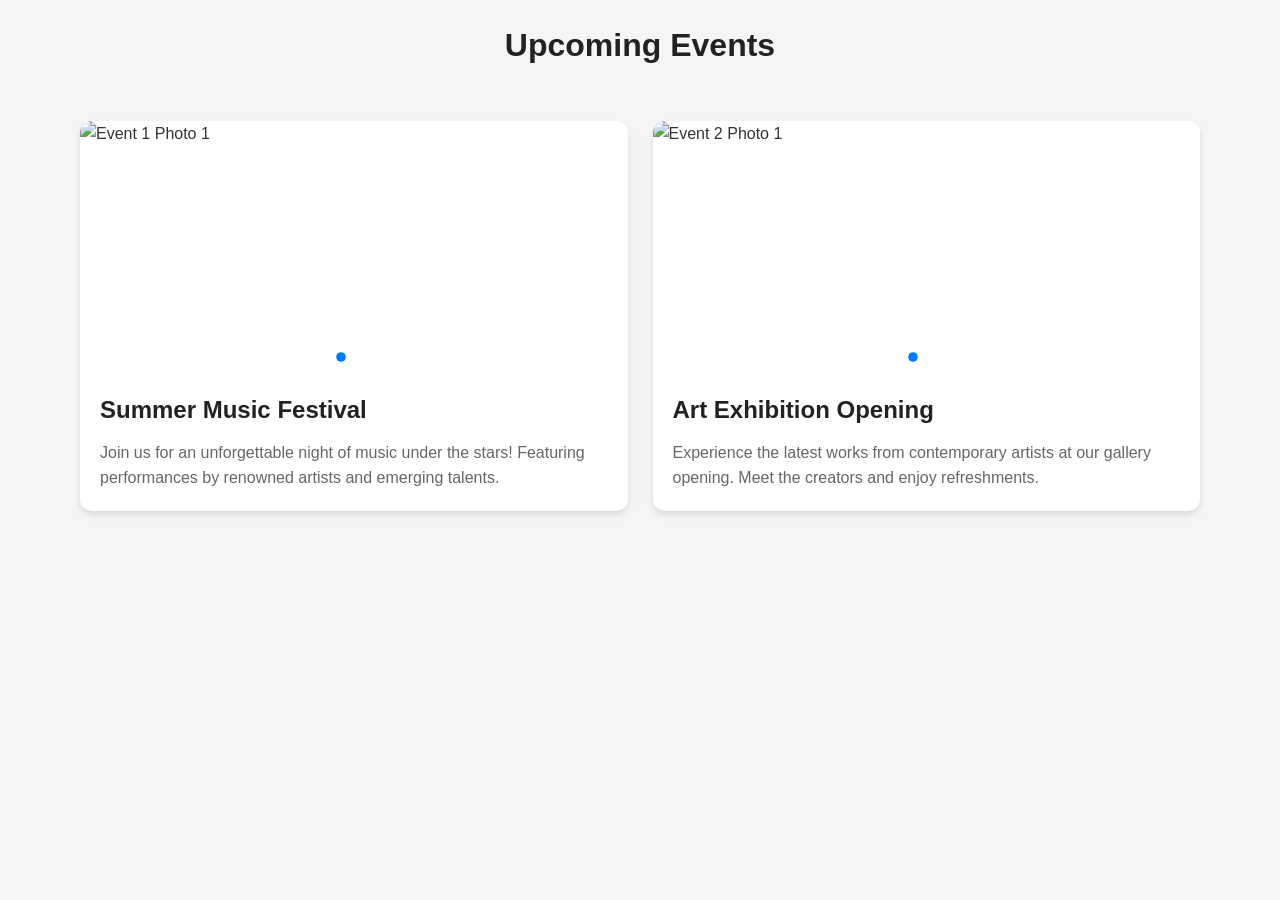
==== events.html @ f22ec2f0 "events.html" ====
<!DOCTYPE html>
<html lang="en">
<head>
    <meta charset="UTF-8">
    <meta name="viewport" content="width=device-width, initial-scale=1.0">
    <title>Events Page</title>
    <style>
        * {
            margin: 0;
            padding: 0;
            box-sizing: border-box;
        }

        body {
            font-family: Arial, sans-serif;
            line-height: 1.6;
            color: #333;
            background-color: #f5f5f5;
        }

        .container {
            max-width: 1200px;
            margin: 0 auto;
            padding: 20px;
        }

        h1 {
            text-align: center;
            margin-bottom: 30px;
            color: #222;
        }

        .events-grid {
            display: grid;
            grid-template-columns: repeat(auto-fit, minmax(300px, 1fr));
            gap: 25px;
            padding: 20px;
        }

        .event-card {
            background: white;
            border-radius: 12px;
            overflow: hidden;
            box-shadow: 0 4px 6px rgba(0, 0, 0, 0.1);
        }

        .event-carousel {
            position: relative;
            width: 100%;
            height: 250px;
            overflow: hidden;
        }

        .carousel-inner {
            display: flex;
            transition: transform 0.5s ease-in-out;
            height: 100%;
        }

        .carousel-item {
            min-width: 100%;
            height: 100%;
            position: relative;
        }

        .carousel-item img {
            width: 100%;
            height: 100%;
            object-fit: cover;
        }

        .carousel-controls {
            position: absolute;
            width: 100%;
            bottom: 10px;
            display: flex;
            justify-content: center;
            gap: 5px;
        }

        .control-dot {
            width: 8px;
            height: 8px;
            border-radius: 50%;
            background: white;
            cursor: pointer;
            transition: transform 0.3s ease;
        }

        .control-dot.active {
            background: #007bff;
            transform: scale(1.2);
        }

        .event-details {
            padding: 20px;
        }

        .event-title {
            font-size: 1.5rem;
            margin-bottom: 10px;
            color: #222;
        }

        .event-description {
            font-size: 1rem;
            color: #666;
            line-height: 1.6;
        }

        @media (max-width: 768px) {
            .events-grid {
                grid-template-columns: 1fr;
            }
            
            .container {
                padding: 10px;
            }
        }
    </style>
</head>
<body>
    <div class="container">
        <h1>Upcoming Events</h1>
        
        <div class="events-grid">
            <!-- Event Card 1 -->
            <article class="event-card">
                <div class="event-carousel">
                    <div class="carousel-inner">
                        <div class="carousel-item">
                            <img src="https://picsum.photos/500/300?random=1" alt="Event 1 Photo 1">
                        </div>
                        <div class="carousel-item">
                            <img src="https://picsum.photos/500/300?random=2" alt="Event 1 Photo 2">
                        </div>
                        <div class="carousel-item">
                            <img src="https://picsum.photos/500/300?random=3" alt="Event 1 Photo 3">
                        </div>
                    </div>
                    <div class="carousel-controls">
                        <span class="control-dot active"></span>
                        <span class="control-dot"></span>
                        <span class="control-dot"></span>
                    </div>
                </div>
                
                <div class="event-details">
                    <h2 class="event-title">Summer Music Festival</h2>
                    <p class="event-description">
                        Join us for an unforgettable night of music under the stars! 
                        Featuring performances by renowned artists and emerging talents.
                    </p>
                </div>
            </article>

            <!-- Event Card 2 -->
            <article class="event-card">
                <div class="event-carousel">
                    <div class="carousel-inner">
                        <div class="carousel-item">
                            <img src="https://picsum.photos/500/300?random=4" alt="Event 2 Photo 1">
                        </div>
                        <div class="carousel-item">
                            <img src="https://picsum.photos/500/300?random=5" alt="Event 2 Photo 2">
                        </div>
                        <div class="carousel-item">
                            <img src="https://picsum.photos/500/300?random=6" alt="Event 2 Photo 3">
                        </div>
                    </div>
                    <div class="carousel-controls">
                        <span class="control-dot active"></span>
                        <span class="control-dot"></span>
                        <span class="control-dot"></span>
                    </div>
                </div>
                
                <div class="event-details">
                    <h2 class="event-title">Art Exhibition Opening</h2>
                    <p class="event-description">
                        Experience the latest works from contemporary artists 
                        at our gallery opening. Meet the creators and enjoy refreshments.
                    </p>
                </div>
            </article>
        </div>
    </div>

    <script>
        document.addEventListener('DOMContentLoaded', () => {
            const carousels = document.querySelectorAll('.carousel-inner');
            
            carousels.forEach(carousel => {
                const items = carousel.children.length;
                let currentIndex = 0;

                // Set up dots
                const dotContainer = carousel.parentElement.querySelector('.carousel-controls');
                const dots = dotContainer.children;

                // Auto-slide
                setInterval(() => {
                    currentIndex = (currentIndex + 1) % items;
                    updateCarousel();
                }, 3000);

                // Update carousel position and dots
                function updateCarousel() {
                    carousel.style.transform = `translateX(-${currentIndex * 100}%)`;
                    Array.from(dots).forEach((dot, index) => {
                        dot.classList.toggle('active', index === currentIndex);
                    });
                }

                // Click dots to navigate
                Array.from(dots).forEach((dot, index) => {
                    dot.addEventListener('click', () => {
                        currentIndex = index;
                        updateCarousel();
                    });
                });

                // Initialize carousel
                updateCarousel();
            });
        });
    </script>
</body>
</html>
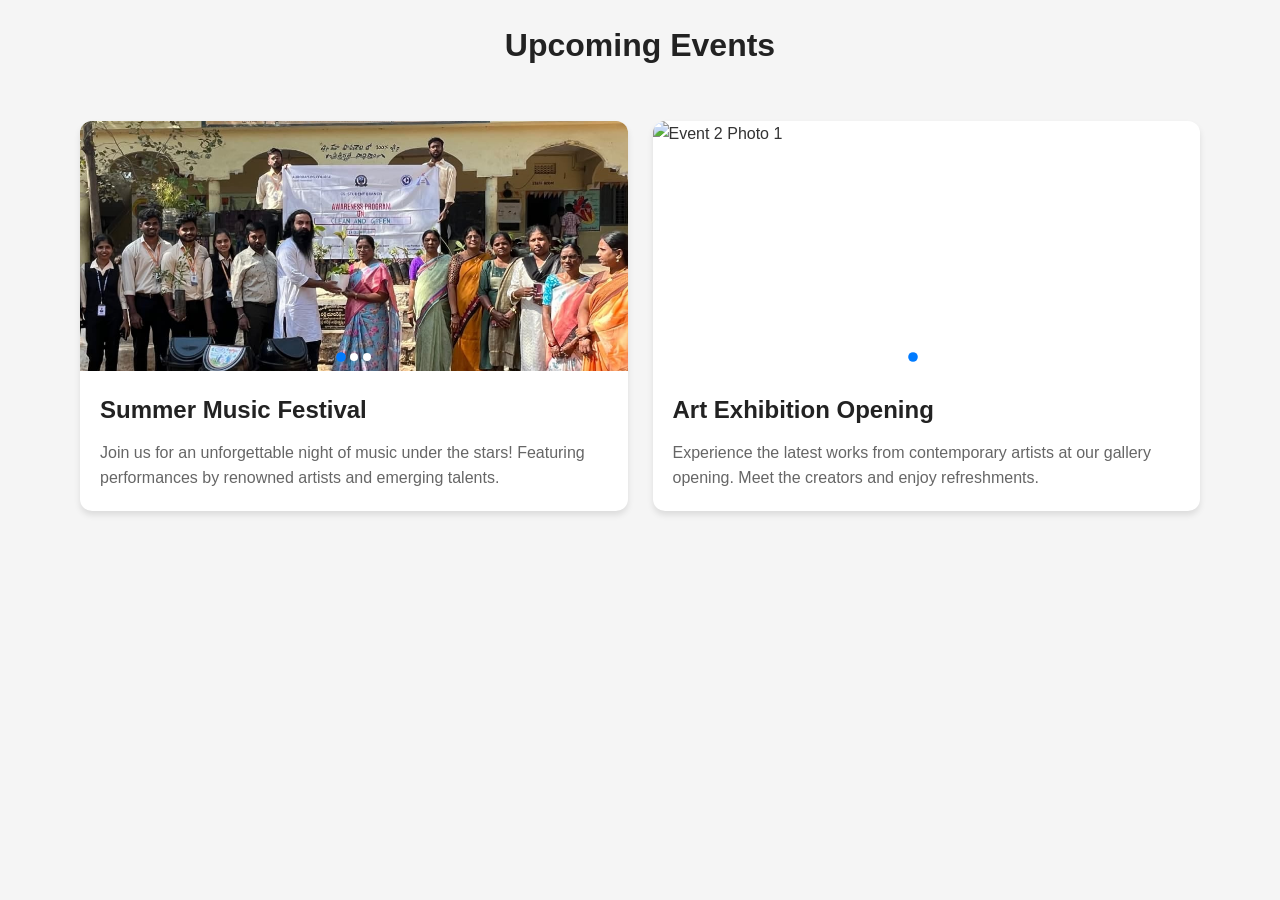
==== commit a7c9a5c2: "events.html" ====
--- a/events.html
+++ b/events.html
@@ -129,7 +129,7 @@
                 <div class="event-carousel">
                     <div class="carousel-inner">
                         <div class="carousel-item">
-                            <img src="https://picsum.photos/500/300?random=1" alt="Event 1 Photo 1">
+                            <img src="eventpics/pld1.jpg" alt="Event 1 Photo 1">
                         </div>
                         <div class="carousel-item">
                             <img src="https://picsum.photos/500/300?random=2" alt="Event 1 Photo 2">
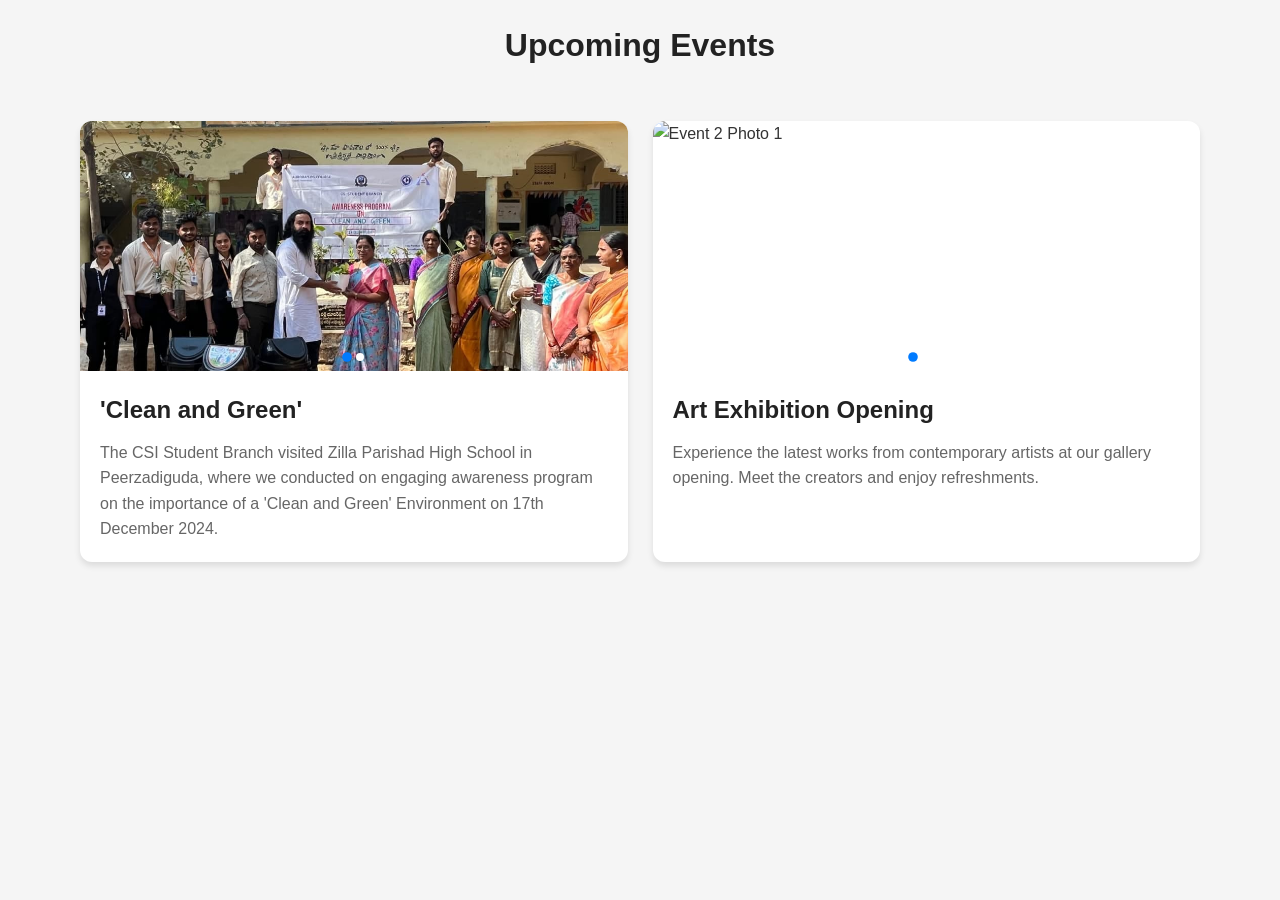
==== commit eaa55901: "events.html" ====
--- a/events.html
+++ b/events.html
@@ -132,24 +132,21 @@
                             <img src="eventpics/pld1.jpg" alt="Event 1 Photo 1">
                         </div>
                         <div class="carousel-item">
-                            <img src="https://picsum.photos/500/300?random=2" alt="Event 1 Photo 2">
-                        </div>
-                        <div class="carousel-item">
-                            <img src="https://picsum.photos/500/300?random=3" alt="Event 1 Photo 3">
+                            <img src="eventpics/pld2.jpg" alt="Event 1 Photo 2">
                         </div>
                     </div>
                     <div class="carousel-controls">
                         <span class="control-dot active"></span>
                         <span class="control-dot"></span>
-                        <span class="control-dot"></span>
                     </div>
                 </div>
                 
                 <div class="event-details">
-                    <h2 class="event-title">Summer Music Festival</h2>
+                    <h2 class="event-title">'Clean and Green'</h2>
                     <p class="event-description">
-                        Join us for an unforgettable night of music under the stars! 
-                        Featuring performances by renowned artists and emerging talents.
+                       The CSI Student Branch visited Zilla Parishad High School in Peerzadiguda, where we conducted
+                        on engaging awareness program on the importance of a 'Clean and Green' Environment on 17th December 2024.
+                    </p>
                     </p>
                 </div>
             </article>
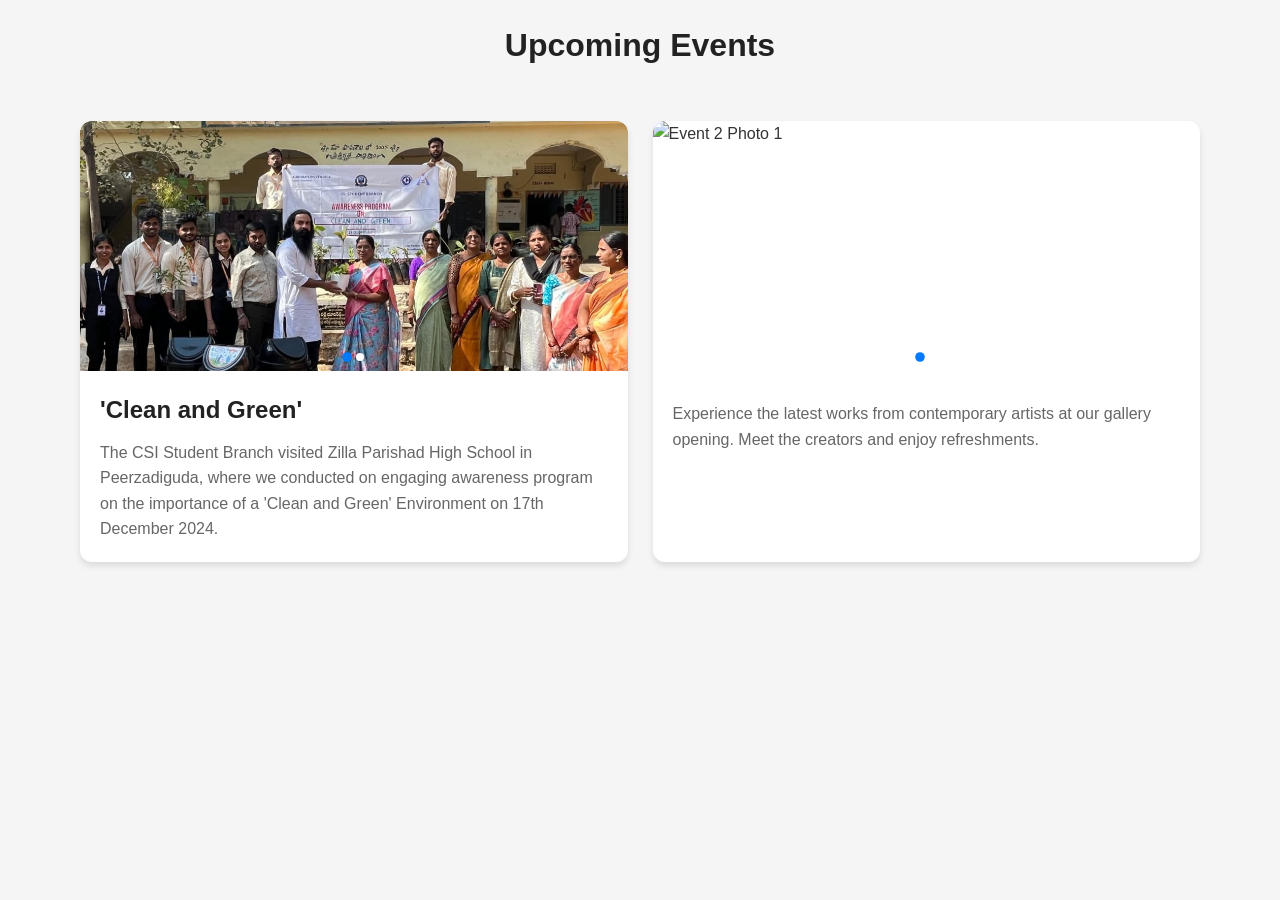
==== commit 0c372784: "events.html" ====
--- a/events.html
+++ b/events.html
@@ -161,19 +161,15 @@
                         <div class="carousel-item">
                             <img src="https://picsum.photos/500/300?random=5" alt="Event 2 Photo 2">
                         </div>
-                        <div class="carousel-item">
-                            <img src="https://picsum.photos/500/300?random=6" alt="Event 2 Photo 3">
-                        </div>
                     </div>
                     <div class="carousel-controls">
                         <span class="control-dot active"></span>
                         <span class="control-dot"></span>
-                        <span class="control-dot"></span>
                     </div>
                 </div>
                 
                 <div class="event-details">
-                    <h2 class="event-title">Art Exhibition Opening</h2>
+                    <h2 class="event-title"></h2>
                     <p class="event-description">
                         Experience the latest works from contemporary artists 
                         at our gallery opening. Meet the creators and enjoy refreshments.
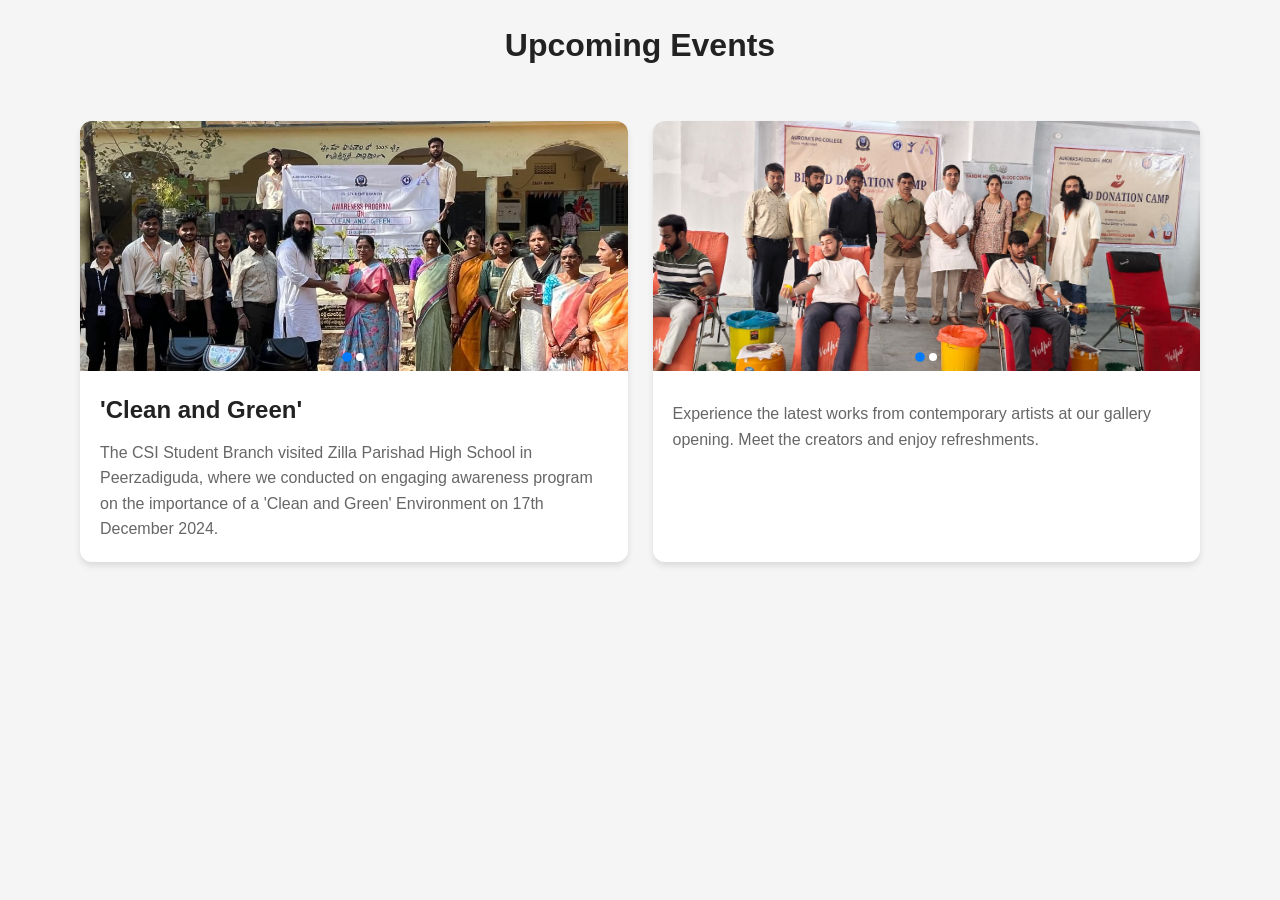
==== commit bdb18295: "events.html" ====
--- a/events.html
+++ b/events.html
@@ -156,10 +156,10 @@
                 <div class="event-carousel">
                     <div class="carousel-inner">
                         <div class="carousel-item">
-                            <img src="https://picsum.photos/500/300?random=4" alt="Event 2 Photo 1">
-                        </div>
-                        <div class="carousel-item">
-                            <img src="https://picsum.photos/500/300?random=5" alt="Event 2 Photo 2">
+                            <img src="eventpics/bld1.jpg" alt="Event 2 Photo 1">
+                        </div>
+                        <div class="carousel-item">
+                            <img src="eventpics/bld2.jpg" alt="Event 2 Photo 2">
                         </div>
                     </div>
                     <div class="carousel-controls">
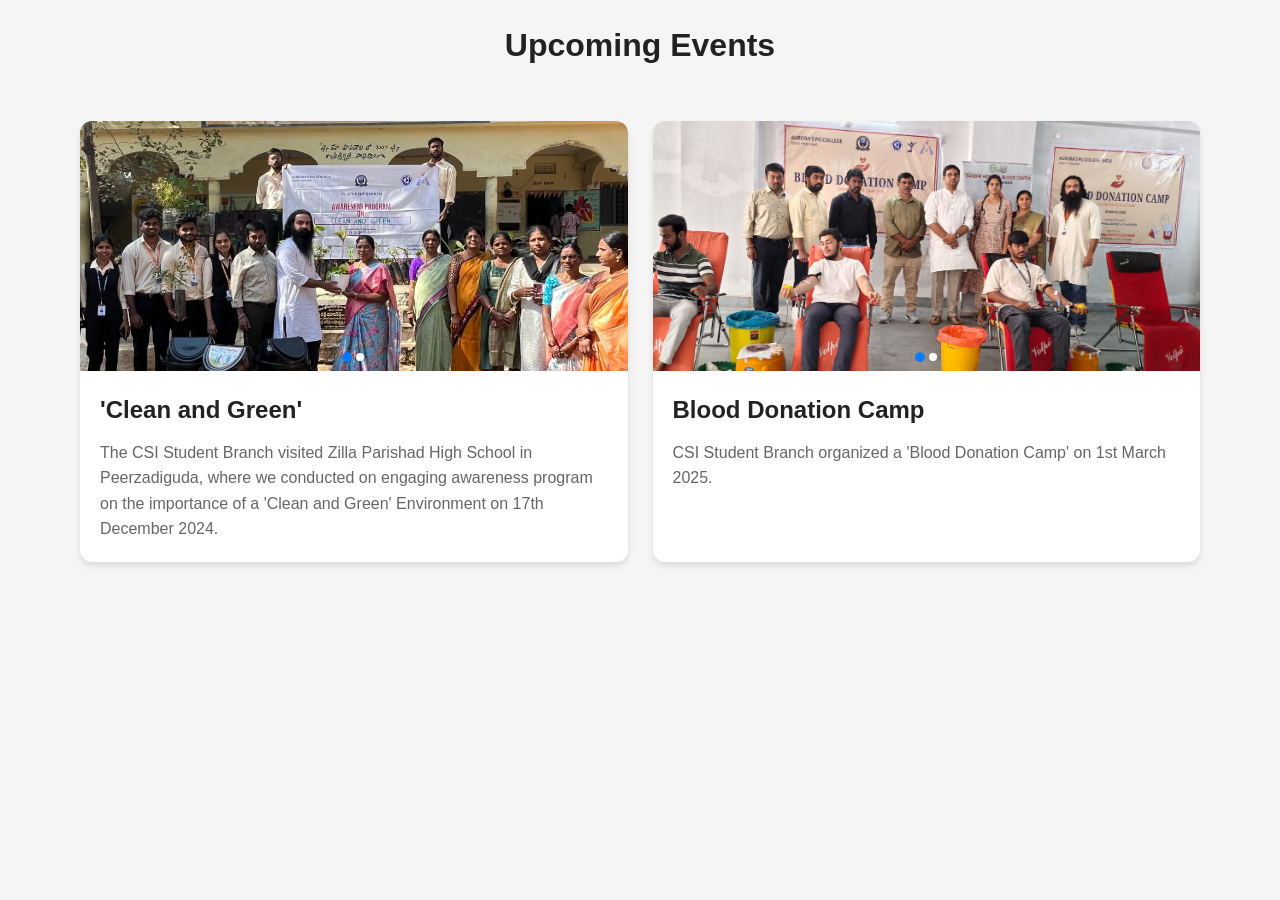
==== commit 30ea270f: "events.html" ====
--- a/events.html
+++ b/events.html
@@ -169,10 +169,9 @@
                 </div>
                 
                 <div class="event-details">
-                    <h2 class="event-title"></h2>
+                    <h2 class="event-title">Blood Donation Camp</h2>
                     <p class="event-description">
-                        Experience the latest works from contemporary artists 
-                        at our gallery opening. Meet the creators and enjoy refreshments.
+                        CSI Student Branch organized a 'Blood Donation Camp' on 1st March 2025.
                     </p>
                 </div>
             </article>
